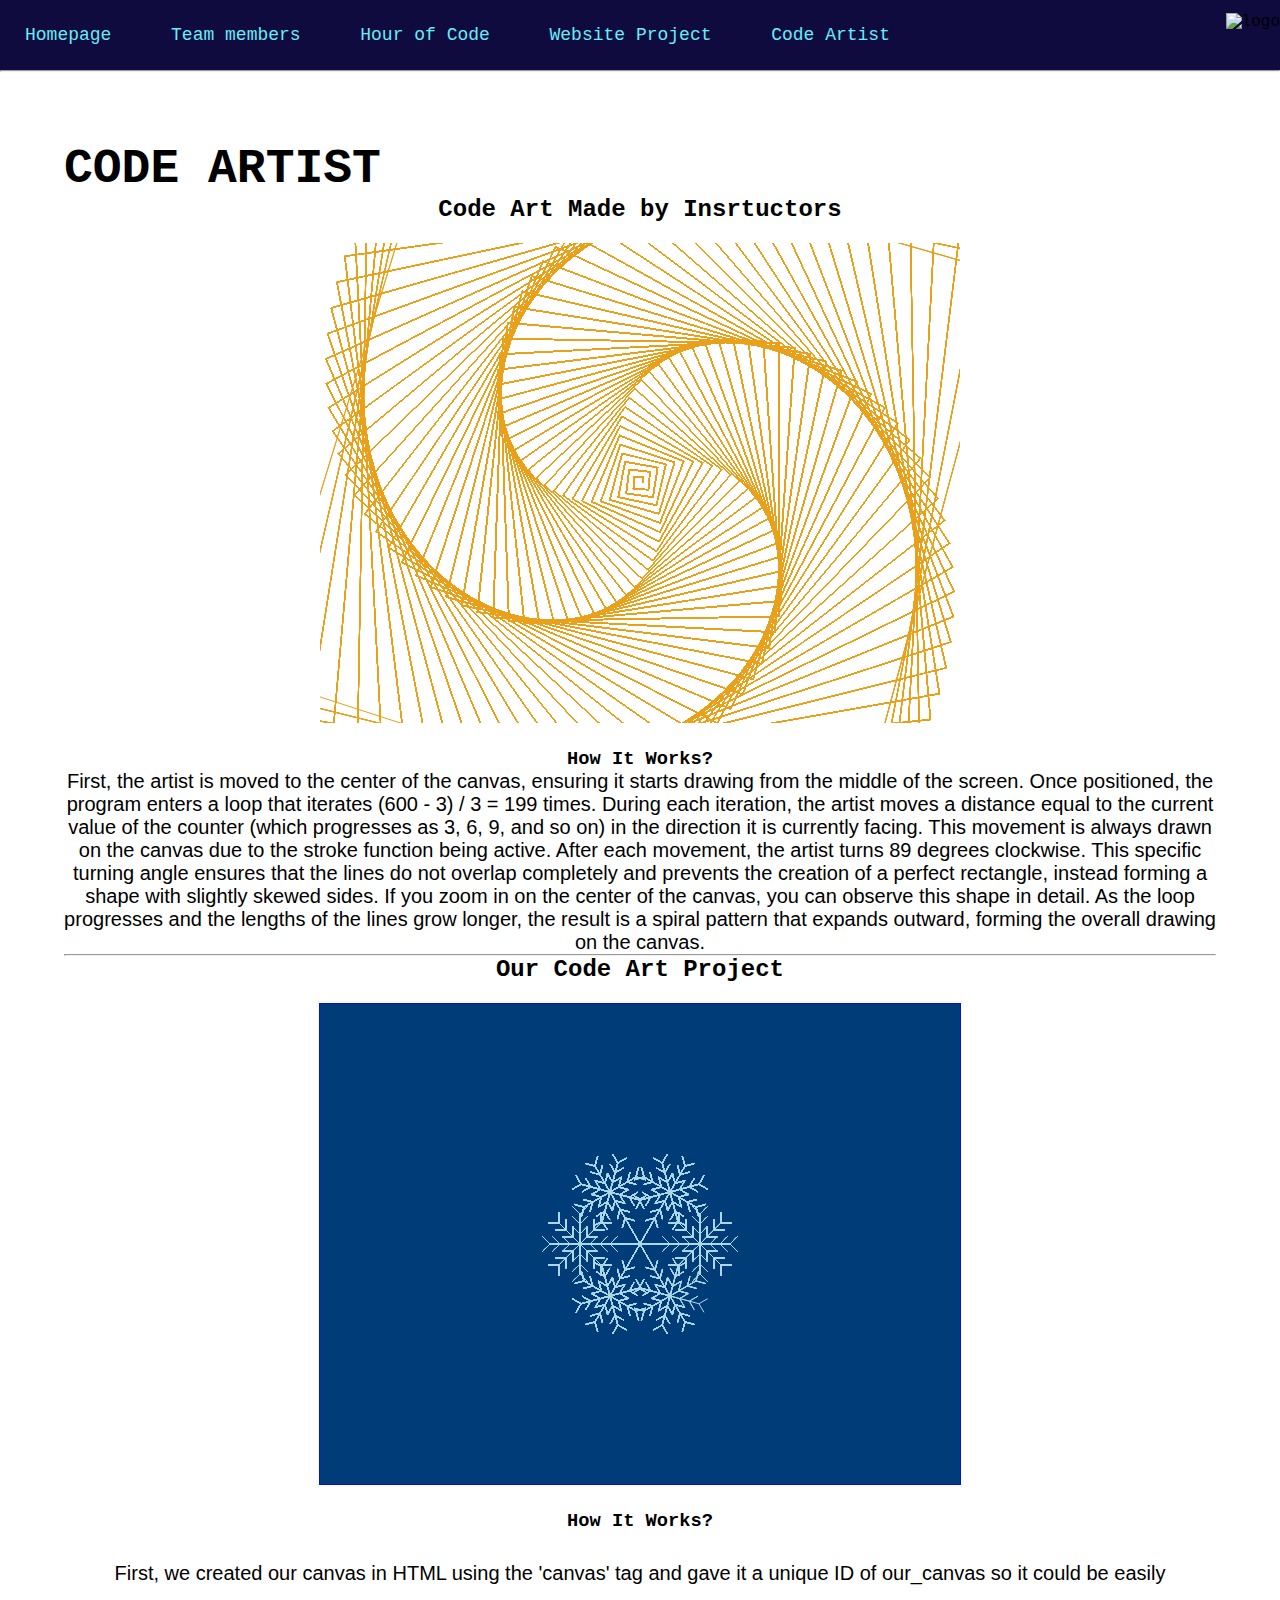
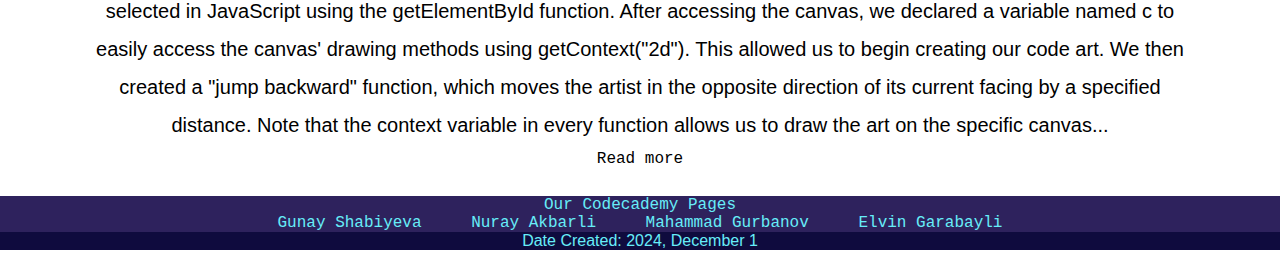
==== code-artist.html @ b0c06e20 "Team 74 website" ====
<!DOCTYPE html>
<!-- 
    SITE 1101 Principles of Information Systems 
    (c)202X by Mahammad Gurbanov 
    Submitted in partial fulfillment of the requirements of the course.
-->
<html>
    <head>
        <title>LogicX</title>
        <link rel="stylesheet" href="styles.css">  
        <script type="text/javascript" src="scripts.js"></script>      
    </head>
    <body>
        <!--All sections navigation bar-->
        <nav>
            <ul>
                <li><a href="index.html">Homepage</a></li>
                <!--Trying to create a dropdown menu-->
                <li>
                    <a href="team-members.html">Team members</a>
                    <ul class="dropdown">
                        <li><a href="team-members.html#gunay">Gunay Shabiyeva</a></li>
                        <li><a href="team-members.html#nuray">Nuray Akbarli</a></li>
                        <li><a href="team-members.html#mahammad">Mahammad Gurbanov</a></li>
                        <li><a href="team-members.html#elvin">Elvin Garabayli</a></li>
                    </ul>
                
                </li>
                <li>
                    <a href="hour-of-code.html">Hour of Code</a>
                    <ul class="dropdown">
                        <li><a href="hour-of-code.html#duringevent">Event</a></li>
                        <li><a href="hour-of-code.html#community">Community</a></li>
                        <li><a href="hour-of-code.html#video">Video</a></li>
                    </ul>
                </li>
                <li><a href="web-project.html">Website Project</a></li>
                <li><a href="code-artist.html">Code Artist</a>
                    <ul class="dropdown">
                        <li><a href="code-artist.html#instructors_code_art">Instructor's Code Art</a></li>
                        <li><a href="code-artist.html#our_project">Our Code Art</a></li>
                    </ul>
                </li>
            </ul>
            <img class="logo" src="media/logo.jpeg" alt="logo">
        </nav>
        <hr>
        <header>
            <div class="titleofwebpage">
                <h1>Code Artist</h1>
            </div>
        </header>
        <main>
            <section style="text-align:center" id="instructors_code_art">
                <h2>Code Art Made by Insrtuctors</h2>
                <canvas id="art-canvas" width="640" height="480">
                    Sorry ... your browser doesn't support the HTML5 canvas element.
                </canvas>
                <h3>How It Works?</h3>
                <p>First, the artist is moved to the center of the canvas, ensuring it starts drawing from the middle of the screen. Once positioned, the program enters a loop that iterates (600 - 3) / 3 = 199 times. During each iteration, the artist moves a distance equal to the current value of the counter (which progresses as 3, 6, 9, and so on) in the direction it is currently facing. This movement is always drawn on the canvas due to the stroke function being active. After each movement, the artist turns 89 degrees clockwise. This specific turning angle ensures that the lines do not overlap completely and prevents the creation of a perfect rectangle, instead forming a shape with slightly skewed sides. If you zoom in on the center of the canvas, you can observe this shape in detail. As the loop progresses and the lengths of the lines grow longer, the result is a spiral pattern that expands outward, forming the overall drawing on the canvas.</p>
            </section>          

            <script type="text/javascript">
                // Get reference to the 2D context of the canvas
                let canvas = document.getElementById("art-canvas");
                let context = canvas.getContext("2d");
                // Set the color for drawing lines using red, green and blue components
                // context.strokeStyle = 'rgb(255, 0, 0)';
                // randomizes the colors
                context.strokeStyle = `rgb(${255 * Math.random()}, ${255 * Math.random()}, ${255 * Math.random()})`;
                DrawSpiral(context);
            </script>
            <hr>
            <section class='our_project' id='our_project' style="text-align: center">
                <h2>Our Code Art Project</h2>
                <canvas id="our_canvas" width="640" height="480">
                    Sorry, your browser doesn't support the HTML5 canvas element.
                </canvas>
                <h3>How It Works?</h3>
                <div class="report_card">
                    <input type="checkbox" id="detailed_report">
                    <div class="report_part_shown">
                        <p>First, we created our canvas in HTML using the 'canvas' tag and gave it a unique ID of our_canvas so it could be easily selected in JavaScript using the getElementById function. After accessing the canvas, we declared a variable named c to easily access the canvas' drawing methods using getContext("2d"). This allowed us to begin creating our code art.
                            We then created a "jump backward" function, which moves the artist in the opposite direction of its current facing by a specified distance. Note that the context variable in every function allows us to draw the art on the specific canvas...
                        </p>
                        <label for="detailed_report">Read more</label>
                    </div>
                    <div class="rest_of_report">
                        <p>
                            First, we created our canvas in HTML using the 'canvas' tag and gave it a unique ID of our_canvas so it could be easily selected in JavaScript using the getElementById function. After accessing the canvas, we declared a variable named c to easily access the canvas' drawing methods using getContext("2d"). This allowed us to begin creating our code art.
                            We then created a "jump backward" function, which moves the artist in the opposite direction of its current facing by a specified distance. Note that the context variable in every function allows us to draw the art on the specific canvas.
                            We used this function inside the drawSnowflakeBranch function because, each time we drew a part of the snowflake, we needed to move the artist back to the starting position of the line.
                            A single snowflake branch follows a pattern: move forward, turn right 45 degrees, jump backward (to return to the starting point of the line), turn left 90 degrees (since the artist was facing 45 degrees, this makes the artist face 45 degrees to the left of its original direction), move forward again, and then jump backward. At this point, the artist is back at the end of the first line but is facing 45 degrees to the left. To correct this, we turn the artist 45 degrees to the right, so it faces its original direction (east). We repeated this process 3 times (using a for loop) to create a single branch. The context.stroke function made all these lines visible.
                            Each small snowflake consists of 8 of these branches. In the drawSnowflake function, we used a for loop to call drawSnowflakeBranch and, after drawing the branch, moved the artist backward by 30px (since each line of a branch moves forward by 10px, and we moved 3 times, the artist moves a total of 30px). This brings the artist back to the center of the snowflake. We then turned the artist 45 degrees (360°/8 = 45°) to start drawing the next branch, thus completing the 8 branches of a single small snowflake.
                            Next, we created a larger snowflake using the smaller snowflakes. The larger snowflake was designed to have 6 branches because 8 branches would make it look too cluttered. To create the larger snowflake, we looped through the function 6 times. From the center, we moved forward 60px, drew the small snowflake, then moved back 60px to return to the center. Afterward, we turned the artist 60 degrees (360°/6 = 60°) to create a full large snowflake.
                        </p>
                        <label for="detailed_report">Show less</label>
                    </div>
                </section>
            <script type="text/javascript">
                let our_canvas = document.getElementById("our_canvas");
                let c = our_canvas.getContext("2d");
                c.strokeStyle = 'rgba(173, 216, 230, 1)';
                // Function which will create our code art
                drawLargeSnowflake(c);
            </script>

        </main>
        <footer>
            <div class="footer_top">
            <!--Footer for all sections-->
                <ul>
                    <li class="center">Our Codecademy Pages</li>
                    <li>
                        <ul class="codecademy_pages">
                            <li><a href="https://www.codecademy.com/profiles/gunayshabiyeva" target="_blank">Gunay Shabiyeva</a></li>
                            <li><a href="https://www.codecademy.com/profiles/NurayAkbarli" target="_blank">Nuray Akbarli</a></li>
                            <li><a href="https://www.codecademy.com/profiles/MahammadGurbanov" target="_blank">Mahammad Gurbanov</a></li>
                            <li><a href="https://www.codecademy.com/profiles/ElvinGarabayli" target="_blank">Elvin Garabayli</a></li>
                        </ul>
                    </li>
                </ul>
            </div>
            <div class="footer_bottom">
                <p class="center default-size">Date Created: 2024, December 1</p>
            </div>
        </footer>
    </body>
</html>
---- styles.css ----
/*
:root {
    --ada-blue: #336178;
    --ada-red: #ae485e;
}

body {
    background-color: var(--ada-blue);
}
This is the color for background given by insturctors
*/

/*Resetting browsing settings so we can easily apply css*/

* {
    margin: 0;
    padding: 0;
    box-sizing: border-box;
}
body {
    background-color: white; /* The color I(Mahammad) chose for now*/
    margin-top: 70px; 
    font-family: 'IBM Plex Mono', monospace;
    min-height: 100vh;
    /*Adding background image*/
    background-image: url('media/backgroundimage.png');
    background-size: cover;
    background-repeat: no-repeat;
    display: flex;
    flex-direction: column;

}

/*Centers the main part*/
main, header {
    width: 90%;
    margin: 0 auto;
    flex-grow: 1;
}



/*Using css tricks to create a show more/less block note we will add coloring later*/

.report_card {
    width: auto;
    padding: 22px 30px;
    line-height: 1.9;
    /*Remember to style this*/
}

#detailed_report {
    display: none; /*Makes checkbox invisible*/
}

.report_card label {
    display: inline-block;
    cursor: pointer;
    /*Remember to style this*/
}

.rest_of_report {
    display: none;
}

#detailed_report:checked ~ .rest_of_report {
    display: block; /*Should make rest of the report and show less visible when checkbox is checked(i.e. read more is pressed)*/
}

#detailed_report:checked ~ .report_part_shown {
    display: none; /*Should make the part of the report,and show more invisible*/
}


/*Navigation panel*/

nav {
    display:flex;
    justify-content: space-between; /*Should make everything fit perfectly on top*/
    align-items: center;
    background-color: rgba(15,11,62,255);
    width: 100%;
    height: 70px;
    position: fixed; /*Fixes the position of navigation*/
    top: 0; /*Puts the nav on top*/
    left: 0;
    z-index: 998;
}

.logo {
   height: 45px;
}

nav ul li a{
    text-decoration: none;
    color: rgba(103,237,248,255);
    font-size: 18px;
    display: block;
    padding: 20px 25px;
}

nav ul li {
    display: inline-block;
    list-style: none;
    position: relative;
}

nav ul li ul.dropdown {
    display: none;
    position: absolute;
    background-color: rgba(15,11,62,255);
    width: 213px; /*makes the names fit*/
    z-index: 999;
}

nav ul li:hover ul.dropdown {
    display: block; /*Should make the menu visible when hovered*/
}

/*Changing how the links in dropdown list looks*/
ul.dropdown li {
    padding: 0;
    width: 100%;/*This should make hover effect occupy the full part*/
}

ul.dropdown li a {
    display: block;
    padding: 20px 25px;
}


nav li a:hover {
    background: rgba(15,11,125,255);
    border-radius: 4px;
}

/*Should stop overflow*/
.titleofwebpage {
    padding-top: 70px;
}
/*Choose Font*/





h1 {  font-size: 3rem;
      text-transform: uppercase;  cursor: pointer;
      transition: color 0.3s ease-in-out;
}

/* Styling for the instruction */

span {  font-size: 1rem;
        color: #ffffff50;  
        text-transform: uppercase;
}

/*Website Footer*/
.footer_top {
    background-color: rgba(46, 34, 93, 255);
    display: flex;
    justify-content: center;

}

.footer_bottom {
    background-color: rgba(15,11,62,255);
}


footer ul {
    list-style: none;
}

.codecademy_pages li {
    display: inline;
}

.codecademy_pages li a{
    padding: 25px 20px;
    color: rgba(103,237,248,255);
    text-decoration: none;
}

.center {
    text-align: center;
    color: rgba(103,237,248,255);
}

.codecademy_pages li a:hover {
    color:yellow;
}


/* Styles team member images, making them circular with a hover effect that slightly enlarges the image */

#gunay img, #nuray img, #mahammad img, #elvin img {
    width: 100%;
    max-width: 250px;
    height: auto;
    border-radius: 50%;
    margin-bottom: 15px;
    transition: transform 0.3s ease;
}

#gunay img:hover, #nuray img:hover, #mahammad img:hover, #elvin img:hover {
    transform: scale(1.1);
}


/* Styles images inside figures, aligning them in a row for large screens and stacking vertically on smaller screens, with hover effects */
figure {
    display: inline-block;
    margin: 10px;
    text-align: center;
    width: 100%; 
}

figure img {
    width: 100%;
    max-width: 300px;
    height: auto;
    border-radius: 8px;
    transition: transform 0.3s ease;
    display: block; 
    margin-left: auto; 
    margin-right: auto; 
}


figure img:hover {
    transform: scale(1.05);
}

section video {
    width: 300px;  
    height: 300px; 
    object-fit: cover; 
    display: block;
    margin-left: auto;
    margin-right: auto;
}

section figure {
    display: inline-block;
    margin-right: 10px;
    margin-bottom: 10px;
}

@media (max-width: 768px) {
    figure {
        display: block;
        margin: 10px auto;
    }
}

/*Canvas element*/
canvas {
    margin: 20px auto;
}

div.our_project {
    margin: 20px auto;
}

#our_canvas {
    border: 1px solid rgb(0, 13, 255);
    background-color:rgb(0, 60, 120);
}

/*Making the images show in a single line*/
.show_images_in_line {
    display: flex;
    gap: 5px;
}

p {
    padding: 0;
    margin: 0;
    font-size: 20px;
    font-family: arial;
}

p.default-size {
    font-size: 16px;
}
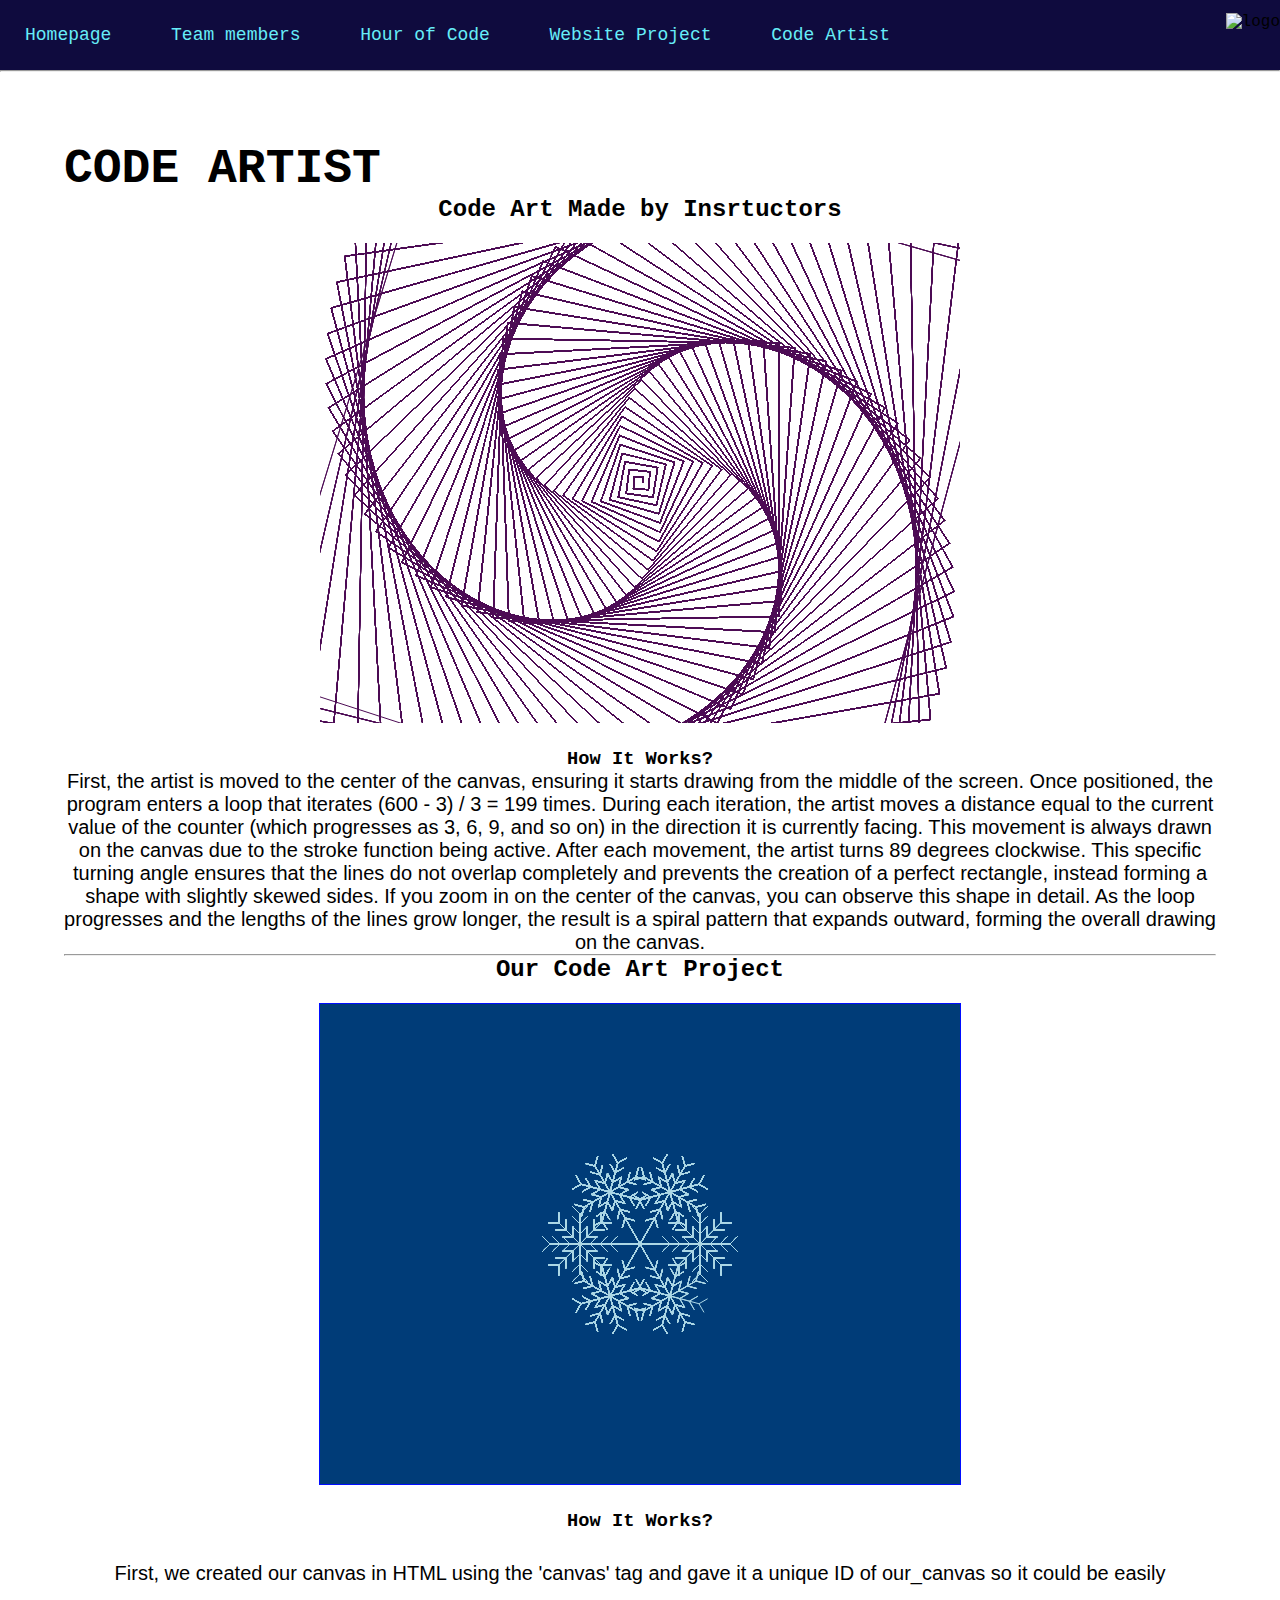
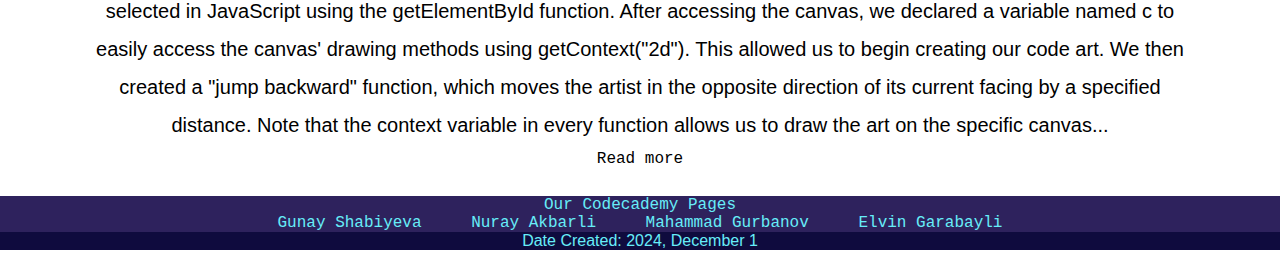
==== commit 6f56c16d: "Update code-artist.html" ====
--- a/code-artist.html
+++ b/code-artist.html
@@ -42,7 +42,7 @@
                     </ul>
                 </li>
             </ul>
-            <img class="logo" src="media/logo.jpeg" alt="logo">
+            <img class="logo" src="https://github.com/Mahammad-Gurbanov/Our-website/blob/main/logo.jpeg" alt="logo">
         </nav>
         <hr>
         <header>
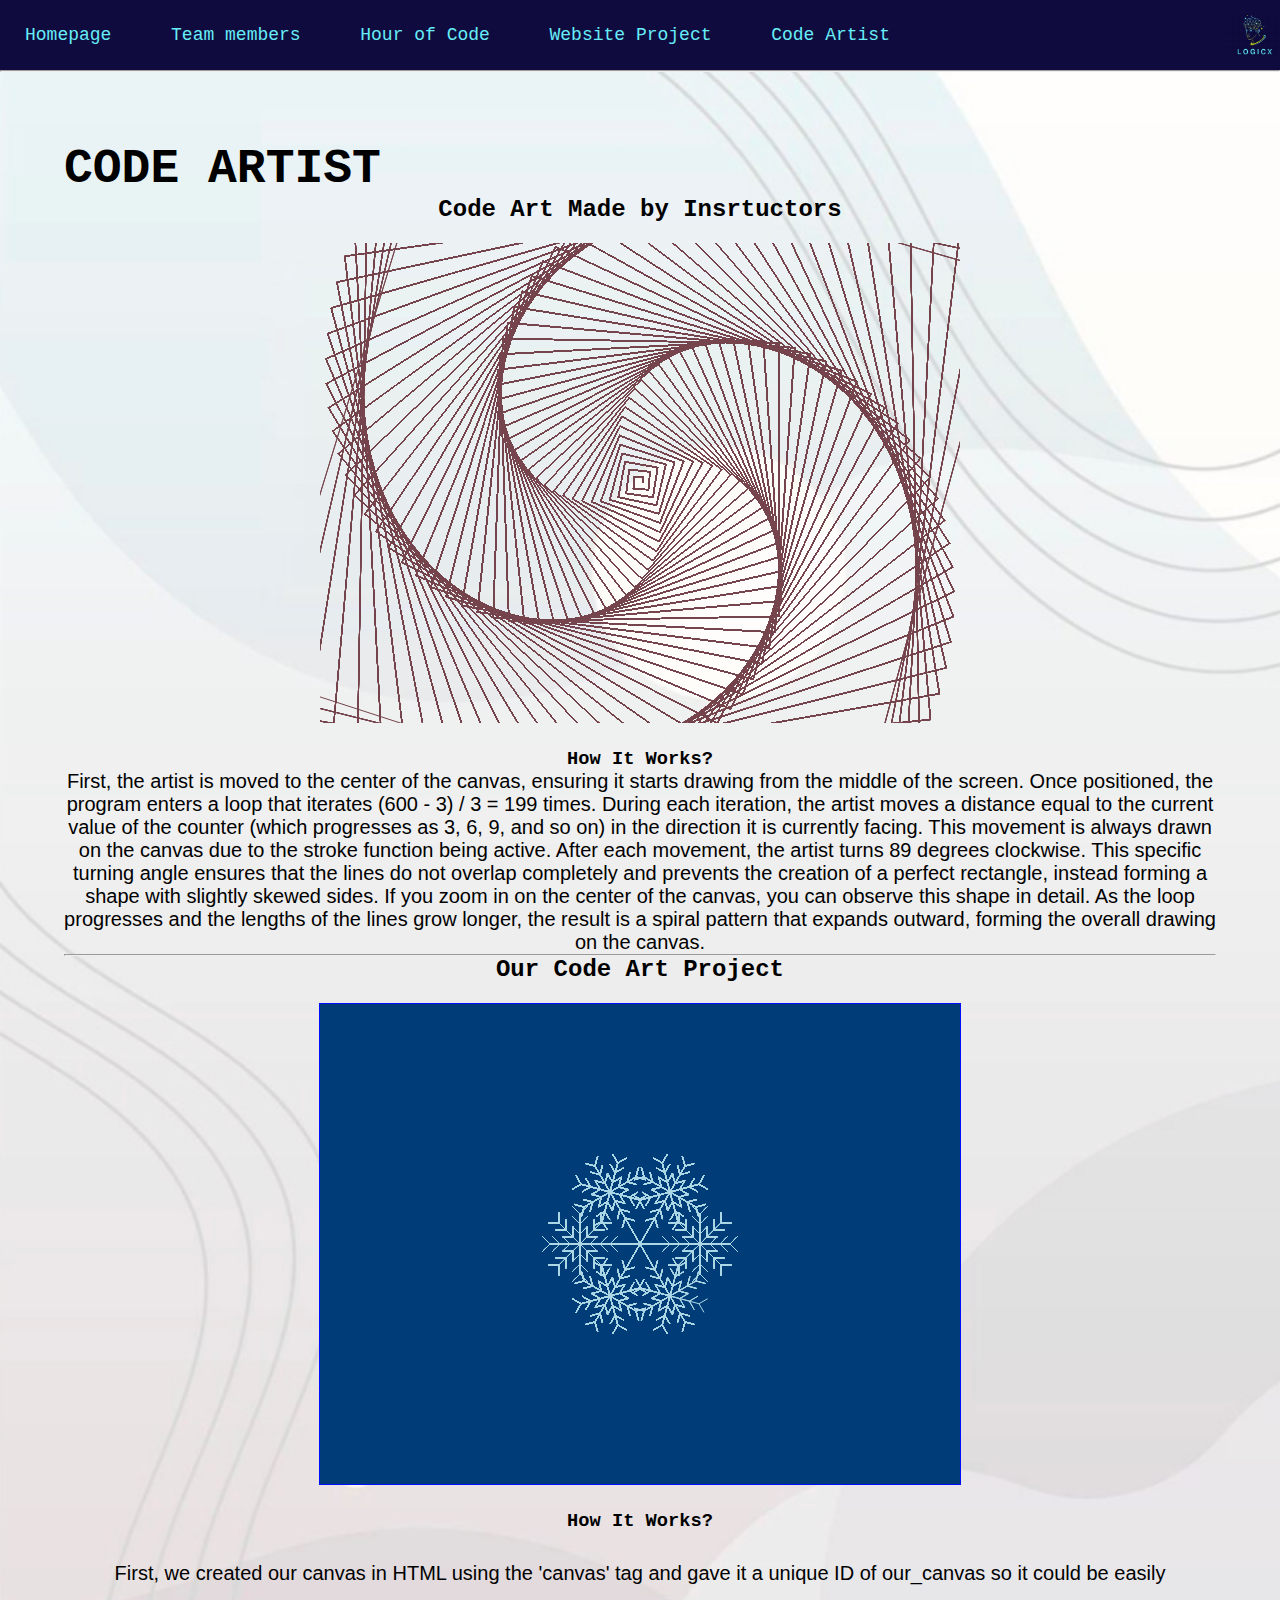
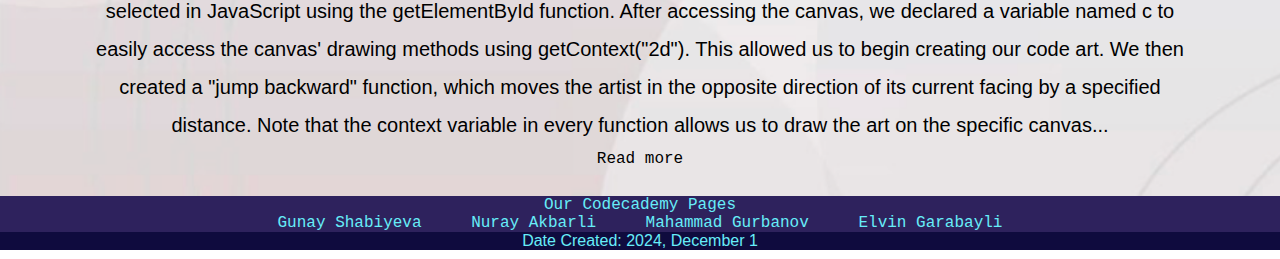
==== commit 542dee50: "Adding background image" ====
--- a/code-artist.html
+++ b/code-artist.html
@@ -42,7 +42,7 @@
                     </ul>
                 </li>
             </ul>
-            <img class="logo" src="https://github.com/Mahammad-Gurbanov/Our-website/blob/main/logo.jpeg" alt="logo">
+            <img class="logo" src="logo.jpeg" alt="logo">
         </nav>
         <hr>
         <header>
--- a/styles.css
+++ b/styles.css
@@ -18,12 +18,12 @@
     box-sizing: border-box;
 }
 body {
-    background-color: white; /* The color I(Mahammad) chose for now*/
+     /* The color I(Mahammad) chose for now*/
     margin-top: 70px; 
     font-family: 'IBM Plex Mono', monospace;
     min-height: 100vh;
     /*Adding background image*/
-    background-image: url('media/backgroundimage.png');
+    background-image: url("backgroundimage.png");
     background-size: cover;
     background-repeat: no-repeat;
     display: flex;
